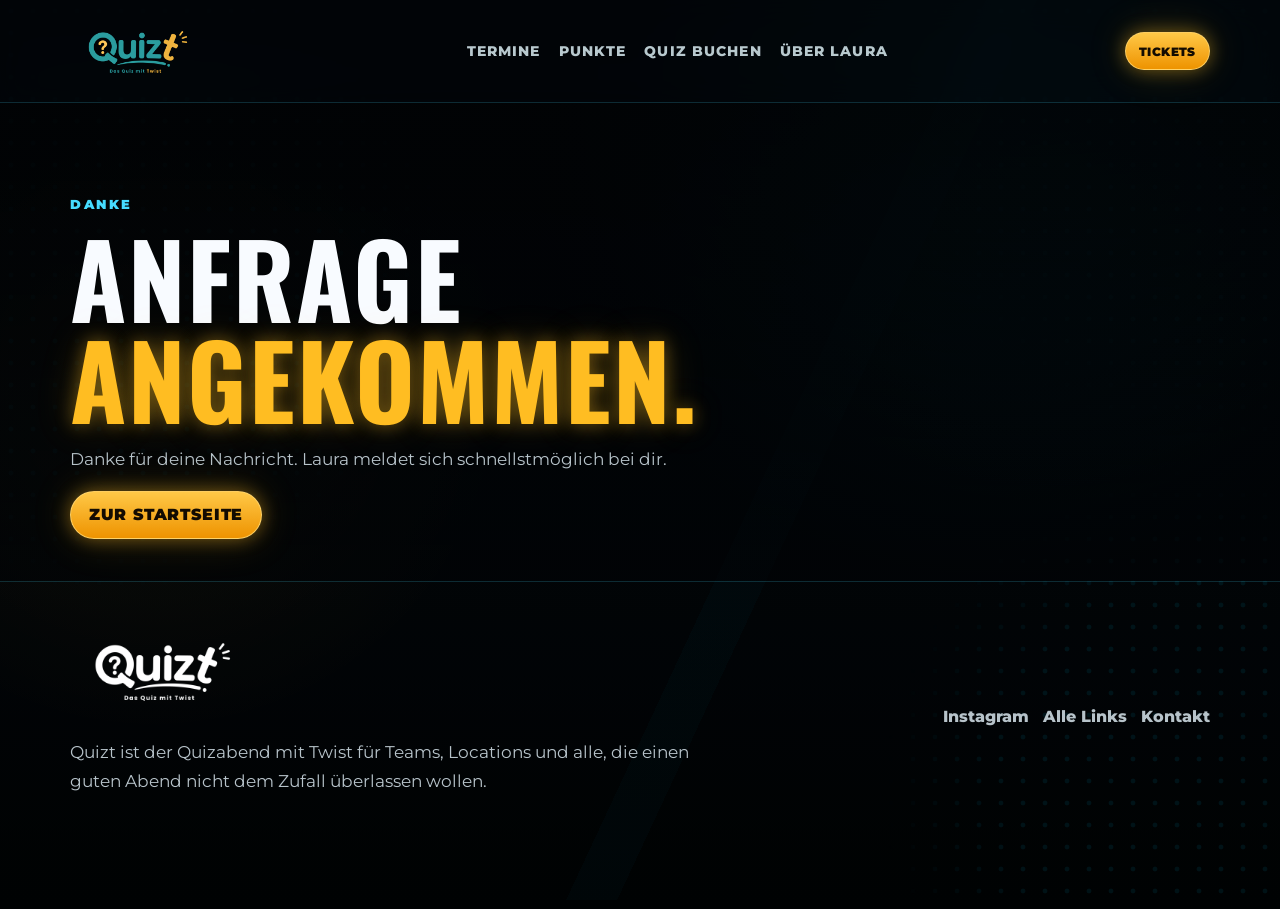
==== danke.html @ 89da3622 "Add files via upload" ====
<!doctype html>
<html lang="de">
<head>
  <meta charset="utf-8">
  <meta name="viewport" content="width=device-width, initial-scale=1">
  <title>Danke - Quizt</title>
  <meta name="description" content="Danke für deine Quizt Anfrage.">
  <link rel="icon" href="favicon-32.png">
  <link rel="apple-touch-icon" href="favicon-180.png">
  <link rel="preconnect" href="https://fonts.googleapis.com">
  <link rel="preconnect" href="https://fonts.gstatic.com" crossorigin>
  <link href="https://fonts.googleapis.com/css2?family=Montserrat:wght@500;700;800;900&family=Oswald:wght@600;700&display=swap" rel="stylesheet">
  <link rel="stylesheet" href="style.css">
</head>
<body>
<header class="site-header">
  <div class="header-inner">
    <a class="brand-mini" href="index.html" data-link="home" aria-label="Quizt Startseite"><img class="js-logo" src="quizt-logo-color.png" alt="Quizt Logo"></a>
    <nav class="nav" aria-label="Hauptnavigation">
      <a data-link="termine">Termine</a>
      <a data-link="punkte">Punkte</a>
      <a data-link="buchen">Quiz buchen</a>
      <a data-link="laura">Über Laura</a>
    </nav>
    <div class="header-actions"><a class="btn btn-primary btn-small" data-link="termine">Tickets</a></div>
  </div>
</header>
<main><section class="page-hero"><div class="container"><p class="kicker">Danke</p><h1>Anfrage<br><span class="accent">angekommen.</span></h1><p>Danke für deine Nachricht. Laura meldet sich schnellstmöglich bei dir.</p><a class="btn btn-primary" data-link="home">Zur Startseite</a></div></section></main>
<footer class="footer">
  <div class="container footer-grid">
    <div>
      <img src="quizt-logo-white.png" alt="Quizt Logo weiß">
      <p>Quizt ist der Quizabend mit Twist für Teams, Locations und alle, die einen guten Abend nicht dem Zufall überlassen wollen.</p>
    </div>
    <div class="footer-links">
      <a data-link="instagram" target="_blank" rel="noopener">Instagram</a>
      <a data-link="linktree" target="_blank" rel="noopener">Alle Links</a>
      <a data-email>Kontakt</a>
    </div>
  </div>
</footer>
<nav class="mobile-bar" aria-label="Mobile Schnellnavigation">
  <a data-link="termine">Termine</a>
  <a data-link="punkte">Punkte</a>
  <a data-link="buchen">Buchen</a>
</nav>
<script src="data.js"></script>
<script src="script.js"></script>
</body>
</html>
---- style.css ----
:root {
  --bg: #020609;
  --panel: rgba(4, 13, 18, 0.78);
  --panel-strong: rgba(2, 8, 12, 0.94);
  --cyan: #07b8df;
  --cyan-soft: #46dcff;
  --gold: #ffbd22;
  --gold-soft: #ffd46b;
  --white: #f8fbff;
  --muted: #b7c3ca;
  --line: rgba(70, 220, 255, 0.52);
  --danger: #ff5c5c;
  --shadow-cyan: 0 0 18px rgba(8, 190, 230, .45), 0 0 36px rgba(8, 190, 230, .18);
  --shadow-gold: 0 0 18px rgba(255, 189, 34, .4), 0 0 42px rgba(255, 189, 34, .18);
  --radius: 24px;
  --max: 1180px;
}

* { box-sizing: border-box; }
html { scroll-behavior: smooth; }
body {
  margin: 0;
  background:
    radial-gradient(circle at 82% 10%, rgba(8, 184, 223, .22), transparent 26rem),
    radial-gradient(circle at 12% 42%, rgba(255, 189, 34, .12), transparent 22rem),
    linear-gradient(180deg, #010304 0%, #061017 48%, #020609 100%);
  color: var(--white);
  font-family: Montserrat, Arial, sans-serif;
  min-height: 100vh;
  overflow-x: hidden;
}

body::before,
body::after {
  content: "";
  position: fixed;
  inset: 0;
  pointer-events: none;
  z-index: -1;
}
body::before {
  background-image: radial-gradient(circle, rgba(8, 184, 223, .38) 0 2px, transparent 2.8px);
  background-size: 22px 22px;
  mask-image: radial-gradient(circle at 8% 28%, black 0 13rem, transparent 22rem), radial-gradient(circle at 95% 14%, black 0 12rem, transparent 21rem), radial-gradient(circle at 95% 88%, black 0 13rem, transparent 21rem);
}
body::after {
  background: linear-gradient(115deg, transparent 0 58%, rgba(8, 184, 223, .1) 58% 61%, transparent 61% 100%);
}

a { color: inherit; text-decoration: none; }
img { max-width: 100%; display: block; }

.site-header {
  position: sticky;
  top: 0;
  z-index: 50;
  background: rgba(2, 6, 9, .78);
  backdrop-filter: blur(16px);
  border-bottom: 1px solid rgba(70, 220, 255, .18);
}
.header-inner {
  max-width: var(--max);
  margin: 0 auto;
  padding: 14px 20px;
  display: flex;
  align-items: center;
  justify-content: space-between;
  gap: 18px;
}
.brand-mini { display: flex; align-items: center; gap: 12px; min-width: 160px; }
.brand-mini img { width: 132px; height: auto; }
.nav { display: flex; gap: 18px; align-items: center; color: #dceff5; font-weight: 800; font-size: 14px; text-transform: uppercase; letter-spacing: .08em; }
.nav a { opacity: .84; }
.nav a:hover { color: var(--gold); opacity: 1; }
.header-actions { display: flex; gap: 10px; align-items: center; }

.btn {
  display: inline-flex;
  align-items: center;
  justify-content: center;
  min-height: 48px;
  padding: 13px 18px;
  border-radius: 999px;
  border: 1px solid rgba(70, 220, 255, .62);
  background: rgba(0, 16, 24, .76);
  color: var(--white);
  font-weight: 900;
  letter-spacing: .04em;
  text-transform: uppercase;
  box-shadow: var(--shadow-cyan);
  cursor: pointer;
  transition: transform .16s ease, border-color .16s ease, background .16s ease;
}
.btn:hover { transform: translateY(-2px); border-color: var(--gold); background: rgba(12, 26, 30, .95); }
.btn-primary { background: linear-gradient(180deg, #ffc847, #ee9300); color: #130b01; border-color: rgba(255, 212, 107, .9); box-shadow: var(--shadow-gold); }
.btn-ghost { border-color: rgba(255, 189, 34, .55); box-shadow: none; }
.btn-small { min-height: 38px; padding: 9px 13px; font-size: 12px; }

.container { max-width: var(--max); margin: 0 auto; padding: 0 20px; }
.section { padding: 74px 0; position: relative; }
.section-tight { padding: 48px 0; }
.kicker { color: var(--cyan-soft); text-transform: uppercase; font-weight: 900; letter-spacing: .2em; font-size: 13px; margin: 0 0 12px; }
h1, h2, h3 { margin: 0; line-height: .98; }
h1 { font-family: Oswald, Impact, sans-serif; font-size: clamp(44px, 8vw, 104px); text-transform: uppercase; letter-spacing: .02em; }
h2 { font-family: Oswald, Impact, sans-serif; font-size: clamp(36px, 5vw, 66px); text-transform: uppercase; letter-spacing: .02em; }
h3 { font-size: 22px; }
p { color: var(--muted); line-height: 1.7; font-size: 17px; }
.accent { color: var(--gold); text-shadow: var(--shadow-gold); }
.cyan { color: var(--cyan-soft); text-shadow: var(--shadow-cyan); }

.hero {
  min-height: 760px;
  padding: 70px 0 64px;
  display: flex;
  align-items: center;
  background:
    linear-gradient(180deg, rgba(2, 6, 9, .18), rgba(2, 6, 9, .88)),
    url('quizt-hero-wide.png') center top / cover no-repeat;
  position: relative;
}
.hero::before {
  content: "?";
  position: absolute;
  right: 7vw;
  top: 18%;
  color: rgba(255, 189, 34, .18);
  font-family: Oswald, Impact, sans-serif;
  font-size: min(28vw, 320px);
  line-height: 1;
  text-shadow: var(--shadow-gold);
}
.hero-grid {
  display: grid;
  grid-template-columns: 1.05fr .95fr;
  gap: 34px;
  align-items: end;
}
.hero-logo { width: min(520px, 92%); margin: 0 0 18px; filter: drop-shadow(0 0 18px rgba(7,184,223,.26)); }
.hero-copy { position: relative; z-index: 2; padding: 24px 0; }
.hero-copy p { max-width: 620px; font-size: 20px; color: #e7f4f7; }
.hero-buttons { display: flex; flex-wrap: wrap; gap: 12px; margin-top: 28px; }
.chalk-board {
  position: absolute;
  left: 26px;
  top: 160px;
  width: 190px;
  transform: rotate(-4deg);
  padding: 22px 18px;
  border: 8px solid rgba(90, 64, 36, .75);
  background: rgba(1, 5, 6, .72);
  box-shadow: 0 18px 40px rgba(0,0,0,.45);
  font-family: Oswald, Impact, sans-serif;
  color: rgba(255,255,255,.92);
  text-transform: uppercase;
  text-align: center;
  line-height: 1.85;
  font-size: 20px;
}
.chalk-board .gold { color: var(--gold); }

.event-featured {
  position: relative;
  z-index: 2;
  align-self: center;
  background: linear-gradient(180deg, rgba(2, 8, 12, .88), rgba(2, 8, 12, .72));
  border: 1px solid rgba(70, 220, 255, .62);
  border-radius: var(--radius);
  box-shadow: var(--shadow-cyan), inset 0 0 32px rgba(8,184,223,.08);
  padding: 24px;
}
.event-featured .label { display: inline-flex; gap: 10px; align-items: center; color: var(--gold); font-weight: 900; text-transform: uppercase; letter-spacing: .1em; }
.event-featured h2 { font-size: clamp(36px, 5vw, 58px); margin: 14px 0 10px; }
.event-list-mini { display: grid; gap: 10px; margin: 20px 0; }
.event-line { display: flex; gap: 12px; align-items: center; padding: 14px 16px; border: 1px solid rgba(70, 220, 255, .42); border-radius: 16px; background: rgba(0,0,0,.32); }
.event-line strong { color: var(--gold-soft); }
.event-line span:first-child { color: var(--cyan-soft); width: 26px; text-align: center; }

.panel {
  background: var(--panel);
  border: 1px solid rgba(70, 220, 255, .35);
  border-radius: var(--radius);
  box-shadow: var(--shadow-cyan), inset 0 0 42px rgba(8,184,223,.05);
  padding: 28px;
}
.panel-gold { border-color: rgba(255, 189, 34, .42); box-shadow: var(--shadow-gold); }
.grid-2 { display: grid; grid-template-columns: 1fr 1fr; gap: 24px; align-items: center; }
.grid-3 { display: grid; grid-template-columns: repeat(3, 1fr); gap: 20px; }

.cards { display: grid; grid-template-columns: repeat(2, minmax(0, 1fr)); gap: 22px; margin-top: 28px; }
.event-card {
  background: rgba(3, 13, 17, .82);
  border: 1px solid rgba(70, 220, 255, .38);
  border-radius: var(--radius);
  overflow: hidden;
  box-shadow: 0 20px 50px rgba(0,0,0,.35);
}
.event-card-media { aspect-ratio: 16 / 9; background: #000; overflow: hidden; }
.event-card-media img { width: 100%; height: 100%; object-fit: cover; object-position: top center; }
.event-card-body { padding: 22px; }
.badge { display: inline-flex; align-items: center; gap: 8px; padding: 8px 12px; border-radius: 999px; background: rgba(255, 189, 34, .12); color: var(--gold-soft); border: 1px solid rgba(255, 189, 34, .42); font-weight: 900; text-transform: uppercase; letter-spacing: .06em; font-size: 12px; }
.meta { display: grid; gap: 8px; margin: 16px 0 18px; color: #eaf8fb; }
.meta div { display: flex; gap: 10px; align-items: flex-start; }
.card-actions { display: flex; flex-wrap: wrap; gap: 10px; }

.icon-card { padding: 26px; background: rgba(2, 10, 14, .7); border: 1px solid rgba(70, 220, 255, .28); border-radius: var(--radius); }
.icon-bubble { width: 54px; height: 54px; border-radius: 50%; display: grid; place-items: center; background: var(--cyan); color: white; font-size: 25px; box-shadow: var(--shadow-cyan); margin-bottom: 18px; }
.icon-bubble.gold { background: var(--gold); color: #211300; box-shadow: var(--shadow-gold); }

.score-form { display: flex; gap: 12px; flex-wrap: wrap; margin-top: 18px; }
.score-form input {
  flex: 1 1 230px;
  min-height: 54px;
  padding: 0 18px;
  border-radius: 16px;
  border: 1px solid rgba(70, 220, 255, .52);
  background: rgba(0,0,0,.42);
  color: white;
  font-size: 20px;
  font-weight: 900;
  letter-spacing: .12em;
  outline: none;
  box-shadow: inset 0 0 16px rgba(8,184,223,.12);
}

.form-grid { display: grid; grid-template-columns: 1fr 1fr; gap: 14px; }
.form-field { display: grid; gap: 8px; }
.form-field.full { grid-column: 1 / -1; }
label { color: #eaf8fb; font-weight: 800; font-size: 14px; }
input, textarea, select {
  font: inherit;
  border-radius: 14px;
  border: 1px solid rgba(70, 220, 255, .36);
  background: rgba(0,0,0,.44);
  color: white;
  padding: 14px 15px;
  outline: none;
}
textarea { min-height: 150px; resize: vertical; }
input:focus, textarea:focus, select:focus { border-color: var(--gold); box-shadow: 0 0 0 4px rgba(255, 189, 34, .12); }
.honeypot { display: none; }

.footer { padding: 38px 0 96px; border-top: 1px solid rgba(70, 220, 255, .18); background: rgba(0,0,0,.24); }
.footer-grid { display: grid; grid-template-columns: 1.2fr .8fr; gap: 26px; align-items: center; }
.footer img { width: 180px; margin-bottom: 12px; }
.footer-links { display: flex; gap: 14px; flex-wrap: wrap; justify-content: flex-end; color: var(--muted); font-weight: 800; }

.mobile-bar {
  position: fixed;
  left: 12px;
  right: 12px;
  bottom: 12px;
  z-index: 60;
  display: none;
  grid-template-columns: repeat(3, 1fr);
  gap: 8px;
  padding: 8px;
  border-radius: 20px;
  background: rgba(2, 6, 9, .9);
  border: 1px solid rgba(70, 220, 255, .32);
  backdrop-filter: blur(14px);
}
.mobile-bar a { text-align: center; padding: 10px 8px; border-radius: 14px; background: rgba(8,184,223,.12); font-weight: 900; font-size: 12px; text-transform: uppercase; }
.mobile-bar a:nth-child(2) { background: rgba(255,189,34,.18); color: var(--gold-soft); }

.page-hero { padding: 90px 0 42px; background: linear-gradient(180deg, rgba(7,184,223,.12), transparent); }
.page-hero p { max-width: 740px; }
.empty-state { margin-top: 20px; padding: 22px; border: 1px dashed rgba(70, 220, 255, .42); border-radius: 20px; color: var(--muted); }

@media (max-width: 1060px) {
  .chalk-board { display: none; }
  .hero-grid { grid-template-columns: 1fr; }
  .event-featured { max-width: 680px; }
  .nav { display: none; }
}
@media (max-width: 760px) {
  .header-actions .btn { display: none; }
  .mobile-bar { display: grid; }
  .hero { min-height: auto; padding: 54px 0 40px; background-position: center top; }
  .hero-logo { width: 86%; }
  .hero-copy p { font-size: 17px; }
  .section { padding: 54px 0; }
  .grid-2, .grid-3, .cards, .footer-grid { grid-template-columns: 1fr; }
  .footer-links { justify-content: flex-start; }
  .form-grid { grid-template-columns: 1fr; }
  .event-featured, .panel { padding: 20px; }
  .event-line { align-items: flex-start; }
}

/* Updates 2026-06-14: ruhigere Hintergründe, mehr Lesbarkeit */
body {
  background:
    radial-gradient(circle at 82% 10%, rgba(8, 184, 223, .12), transparent 26rem),
    radial-gradient(circle at 12% 42%, rgba(255, 189, 34, .07), transparent 22rem),
    linear-gradient(180deg, #010203 0%, #03080c 48%, #010304 100%);
}
body::before { opacity: .32; }
body::after { opacity: .35; }
.hero {
  background:
    linear-gradient(90deg, rgba(1, 3, 5, .86) 0%, rgba(1, 3, 5, .72) 42%, rgba(1, 3, 5, .82) 100%),
    linear-gradient(180deg, rgba(1, 3, 5, .44), rgba(1, 3, 5, .94)),
    url('quizt-hero-wide.png') center top / cover no-repeat;
  box-shadow: inset 0 -160px 170px rgba(0,0,0,.74), inset 0 0 120px rgba(0,0,0,.56);
}
.panel,
.event-featured,
.event-card,
.icon-card {
  background-color: rgba(1, 7, 10, .92);
}
.event-featured {
  backdrop-filter: blur(6px);
}
.page-hero {
  background:
    linear-gradient(180deg, rgba(1, 3, 5, .92), rgba(1, 3, 5, .74)),
    radial-gradient(circle at 78% 0%, rgba(8,184,223,.12), transparent 30rem);
}

.laura-layout {
  display: grid;
  grid-template-columns: .9fr 1.1fr;
  gap: 24px;
  align-items: stretch;
}
.laura-photo-card {
  padding: 16px;
  border-radius: var(--radius);
  background: rgba(1, 7, 10, .92);
  border: 1px solid rgba(70, 220, 255, .35);
  box-shadow: var(--shadow-cyan), inset 0 0 42px rgba(8,184,223,.05);
}
.laura-photo-card img {
  width: 100%;
  height: 100%;
  min-height: 520px;
  object-fit: cover;
  object-position: center center;
  border-radius: 18px;
  filter: contrast(.98) brightness(.94) saturate(.92);
}
.laura-note {
  margin-top: 18px;
  padding: 16px 18px;
  border-left: 4px solid var(--gold);
  background: rgba(255, 189, 34, .08);
  border-radius: 14px;
  color: #f7ecce;
}
.home-laura-mini {
  display: flex;
  gap: 16px;
  align-items: center;
  margin: 20px 0;
}
.home-laura-mini img {
  width: 86px;
  height: 86px;
  border-radius: 22px;
  object-fit: cover;
  border: 1px solid rgba(255, 189, 34, .42);
}

@media (max-width: 760px) {
  .hero {
    background:
      linear-gradient(180deg, rgba(1, 3, 5, .9), rgba(1, 3, 5, .84)),
      url('quizt-hero-wide.png') center top / cover no-repeat;
  }
  .laura-layout { grid-template-columns: 1fr; }
  .laura-photo-card img { min-height: auto; max-height: 520px; }
}

@media (max-width: 760px) {
  body { padding-bottom: 92px; }
  main { padding-bottom: 28px; }
}
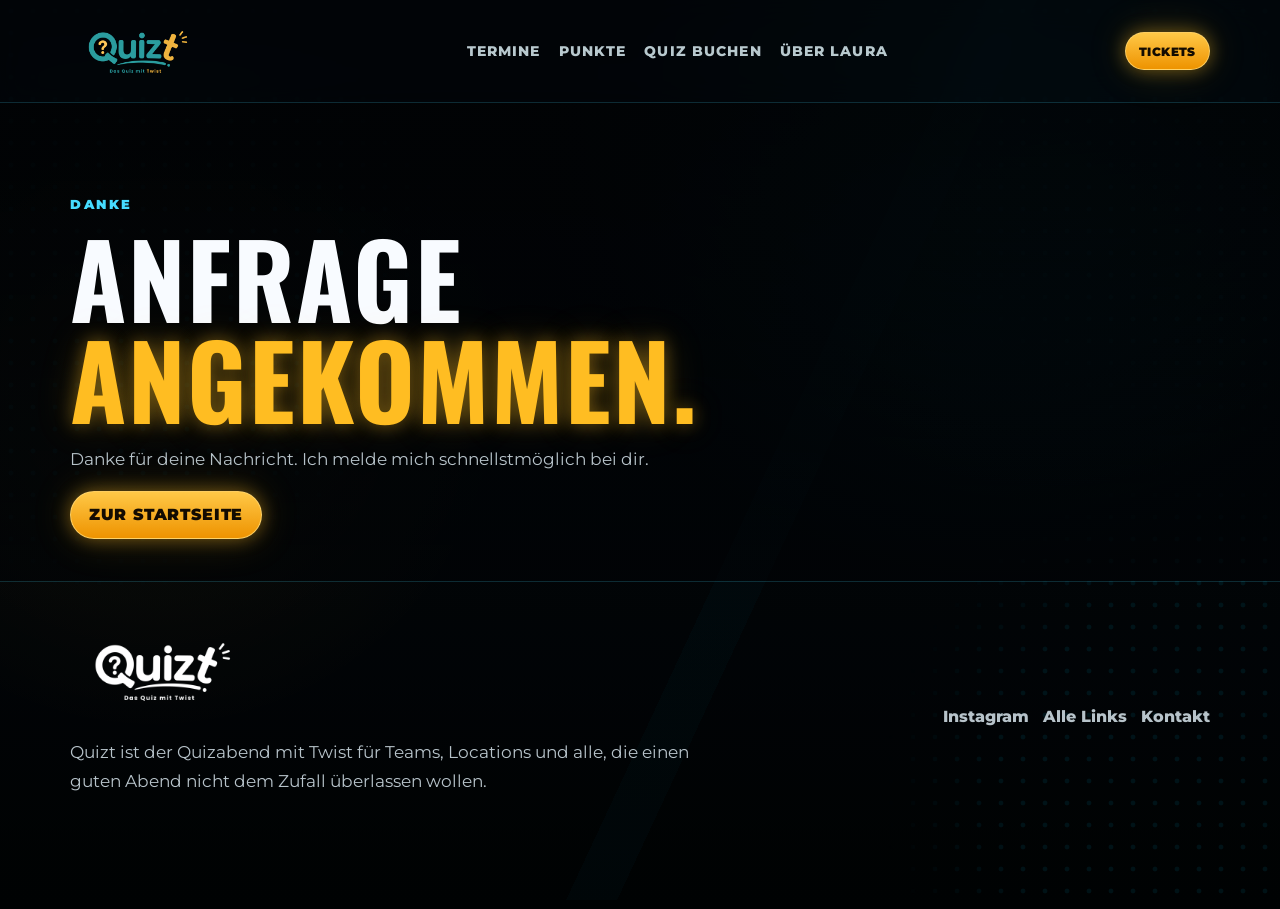
==== commit d8eaccdb: "Add files via upload" ====
--- a/danke.html
+++ b/danke.html
@@ -25,7 +25,7 @@
     <div class="header-actions"><a class="btn btn-primary btn-small" data-link="termine">Tickets</a></div>
   </div>
 </header>
-<main><section class="page-hero"><div class="container"><p class="kicker">Danke</p><h1>Anfrage<br><span class="accent">angekommen.</span></h1><p>Danke für deine Nachricht. Laura meldet sich schnellstmöglich bei dir.</p><a class="btn btn-primary" data-link="home">Zur Startseite</a></div></section></main>
+<main><section class="page-hero"><div class="container"><p class="kicker">Danke</p><h1>Anfrage<br><span class="accent">angekommen.</span></h1><p>Danke für deine Nachricht. Ich melde mich schnellstmöglich bei dir.</p><a class="btn btn-primary" data-link="home">Zur Startseite</a></div></section></main>
 <footer class="footer">
   <div class="container footer-grid">
     <div>
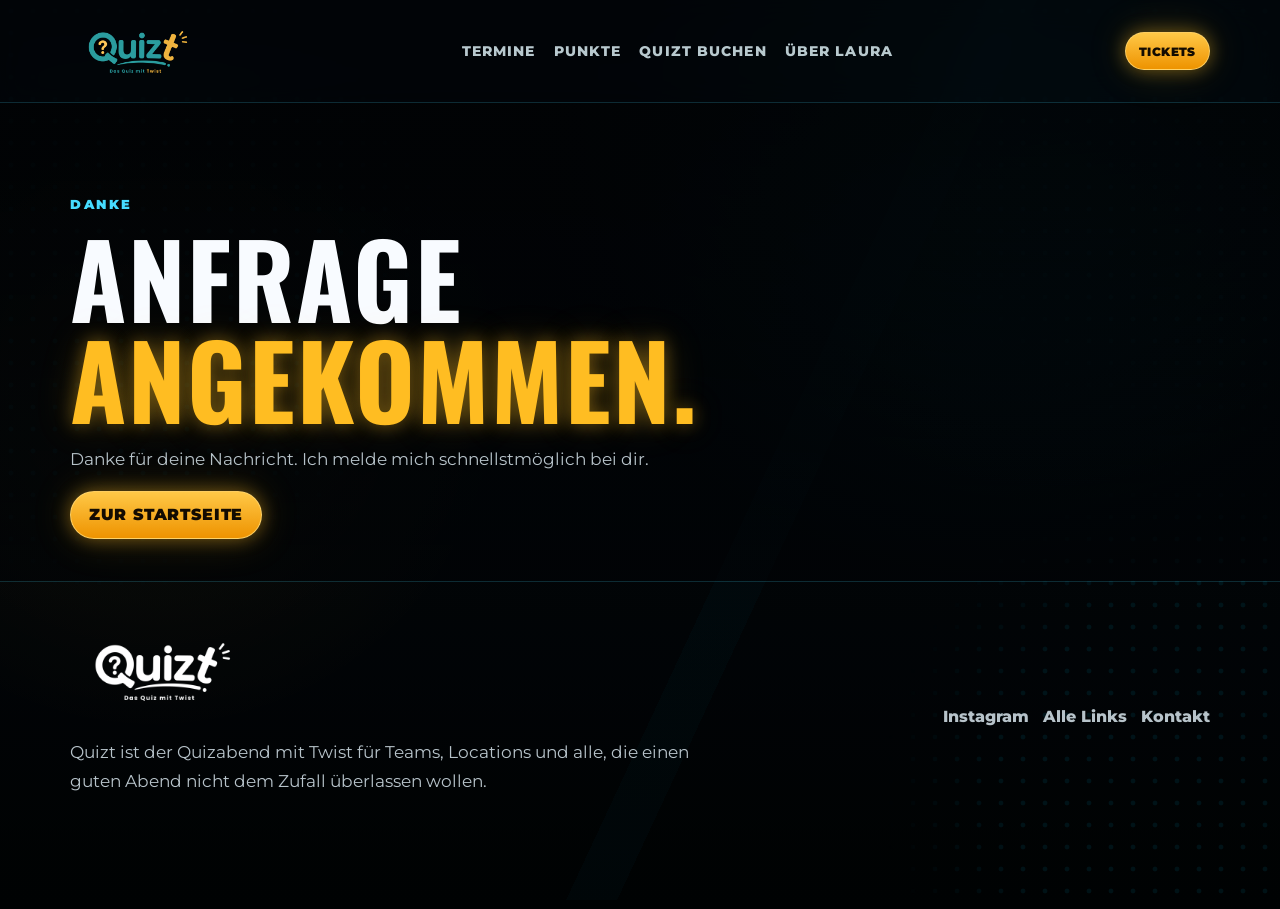
==== commit 38e3eaa7: "Add files via upload" ====
--- a/danke.html
+++ b/danke.html
@@ -19,7 +19,7 @@
     <nav class="nav" aria-label="Hauptnavigation">
       <a data-link="termine">Termine</a>
       <a data-link="punkte">Punkte</a>
-      <a data-link="buchen">Quiz buchen</a>
+      <a data-link="buchen">Quizt buchen</a>
       <a data-link="laura">Über Laura</a>
     </nav>
     <div class="header-actions"><a class="btn btn-primary btn-small" data-link="termine">Tickets</a></div>
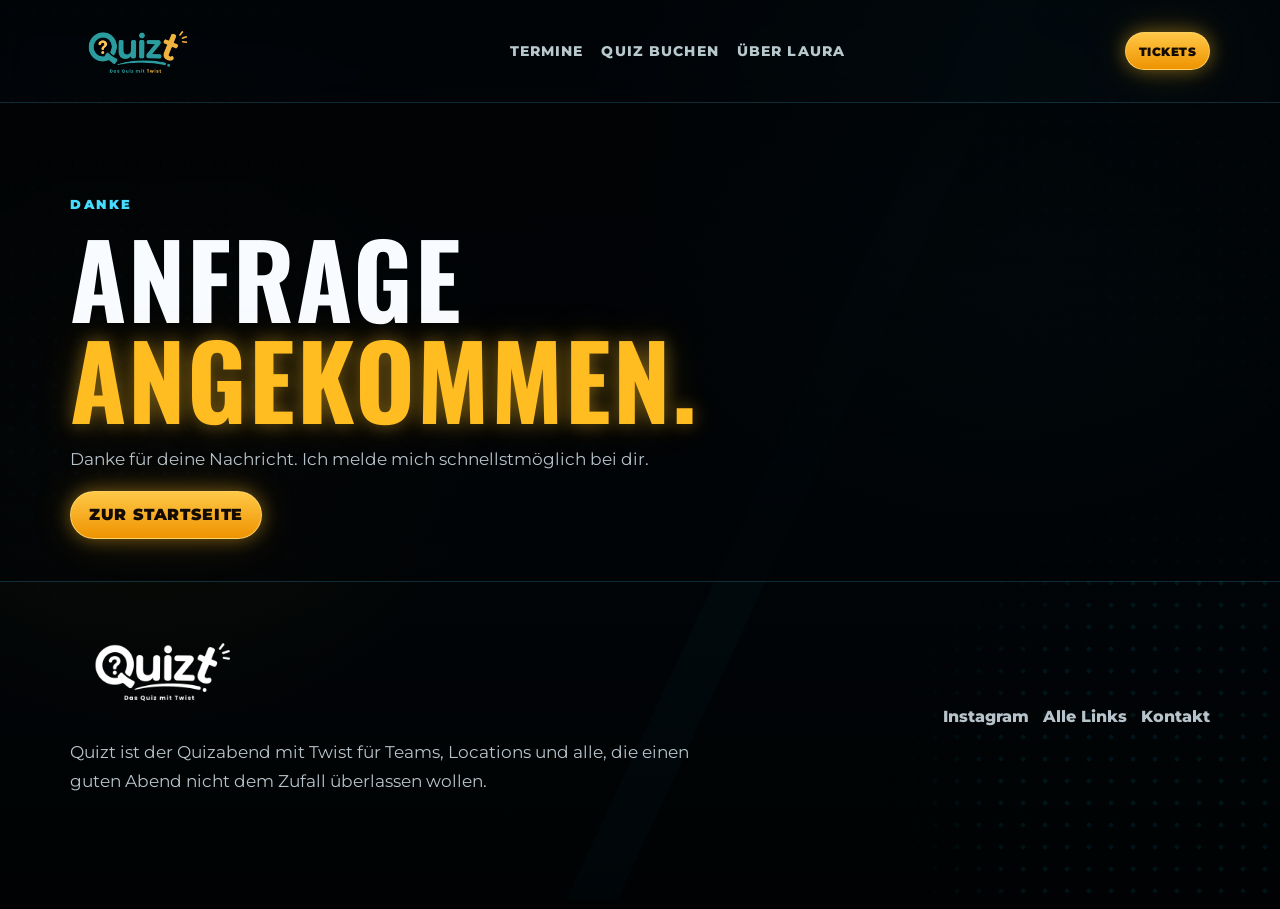
==== commit 168a8d1f: "Add files via upload" ====
--- a/danke.html
+++ b/danke.html
@@ -18,8 +18,7 @@
     <a class="brand-mini" href="index.html" data-link="home" aria-label="Quizt Startseite"><img class="js-logo" src="quizt-logo-color.png" alt="Quizt Logo"></a>
     <nav class="nav" aria-label="Hauptnavigation">
       <a data-link="termine">Termine</a>
-      <a data-link="punkte">Punkte</a>
-      <a data-link="buchen">Quizt buchen</a>
+      <a data-link="buchen">Quiz buchen</a>
       <a data-link="laura">Über Laura</a>
     </nav>
     <div class="header-actions"><a class="btn btn-primary btn-small" data-link="termine">Tickets</a></div>
@@ -41,7 +40,7 @@
 </footer>
 <nav class="mobile-bar" aria-label="Mobile Schnellnavigation">
   <a data-link="termine">Termine</a>
-  <a data-link="punkte">Punkte</a>
+  <a data-link="laura">Laura</a>
   <a data-link="buchen">Buchen</a>
 </nav>
 <script src="data.js"></script>
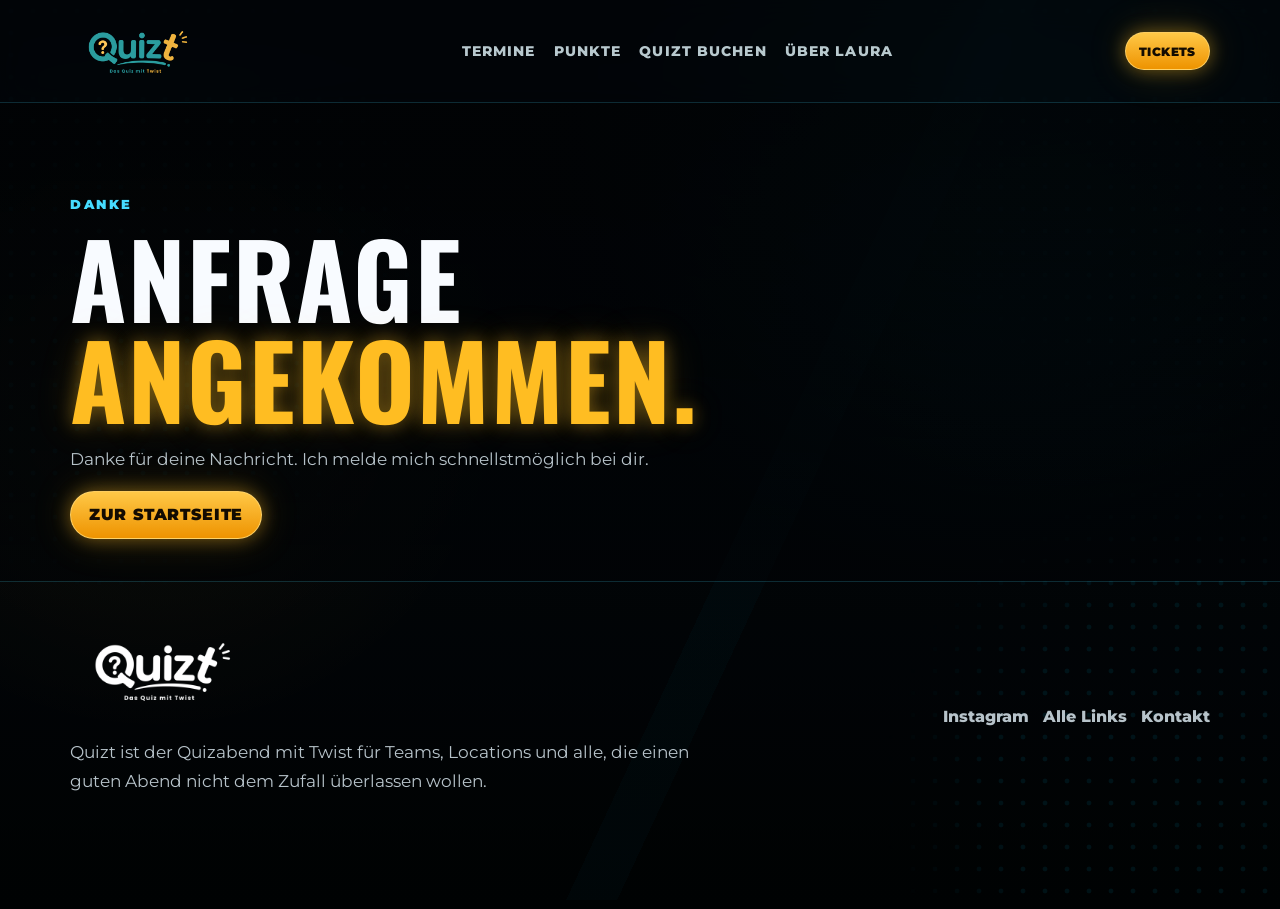
==== commit 8178efcd: "Add files via upload" ====
--- a/danke.html
+++ b/danke.html
@@ -18,7 +18,8 @@
     <a class="brand-mini" href="index.html" data-link="home" aria-label="Quizt Startseite"><img class="js-logo" src="quizt-logo-color.png" alt="Quizt Logo"></a>
     <nav class="nav" aria-label="Hauptnavigation">
       <a data-link="termine">Termine</a>
-      <a data-link="buchen">Quiz buchen</a>
+      <a data-link="punkte">Punkte</a>
+      <a data-link="buchen">Quizt buchen</a>
       <a data-link="laura">Über Laura</a>
     </nav>
     <div class="header-actions"><a class="btn btn-primary btn-small" data-link="termine">Tickets</a></div>
@@ -40,7 +41,7 @@
 </footer>
 <nav class="mobile-bar" aria-label="Mobile Schnellnavigation">
   <a data-link="termine">Termine</a>
-  <a data-link="laura">Laura</a>
+  <a data-link="punkte">Punkte</a>
   <a data-link="buchen">Buchen</a>
 </nav>
 <script src="data.js"></script>
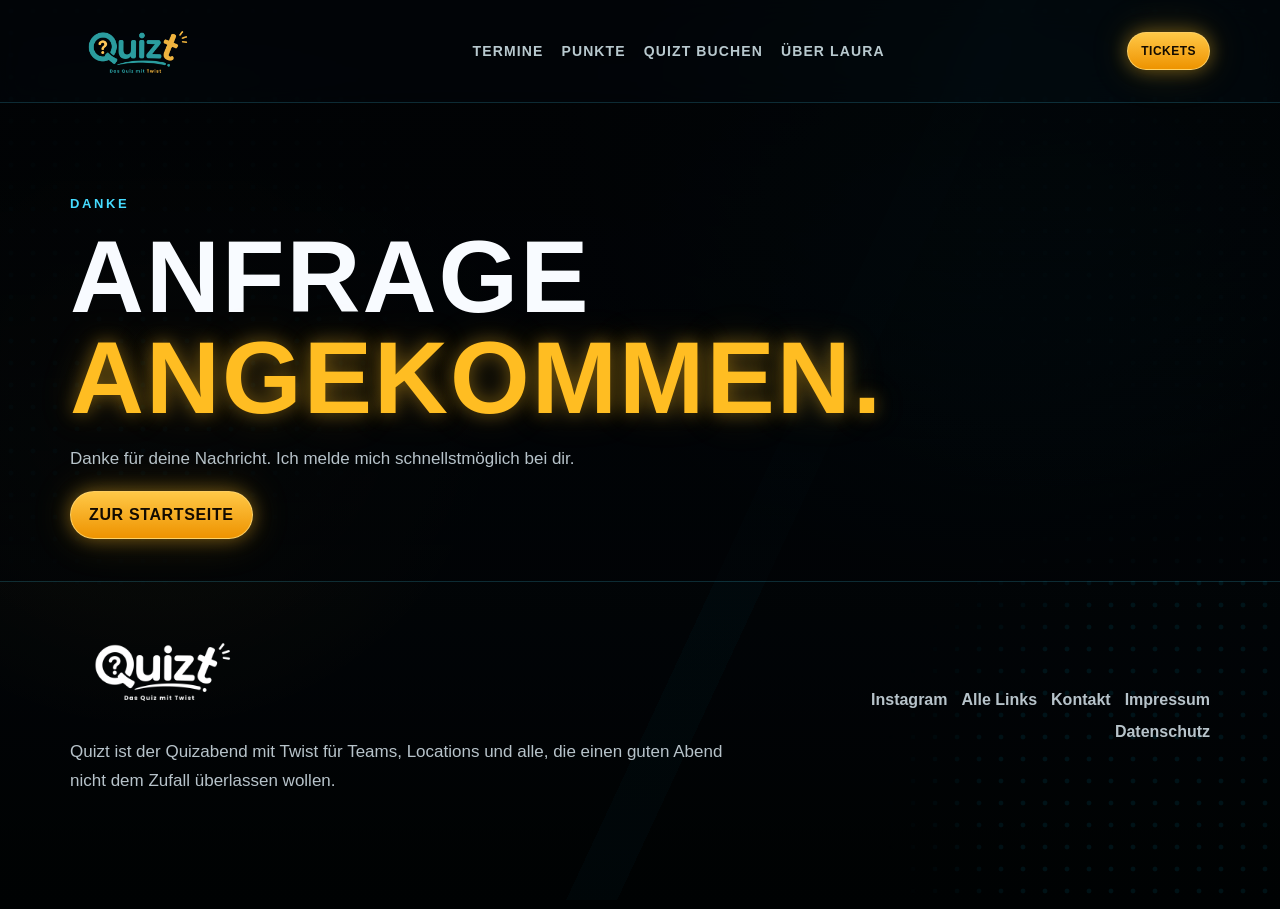
==== commit 80cc7fee: "Add files via upload" ====
--- a/danke.html
+++ b/danke.html
@@ -7,9 +7,6 @@
   <meta name="description" content="Danke für deine Quizt Anfrage.">
   <link rel="icon" href="favicon-32.png">
   <link rel="apple-touch-icon" href="favicon-180.png">
-  <link rel="preconnect" href="https://fonts.googleapis.com">
-  <link rel="preconnect" href="https://fonts.gstatic.com" crossorigin>
-  <link href="https://fonts.googleapis.com/css2?family=Montserrat:wght@500;700;800;900&family=Oswald:wght@600;700&display=swap" rel="stylesheet">
   <link rel="stylesheet" href="style.css">
 </head>
 <body>
@@ -36,6 +33,8 @@
       <a data-link="instagram" target="_blank" rel="noopener">Instagram</a>
       <a data-link="linktree" target="_blank" rel="noopener">Alle Links</a>
       <a data-email>Kontakt</a>
+      <a data-link="impressum">Impressum</a>
+      <a data-link="datenschutz">Datenschutz</a>
     </div>
   </div>
 </footer>
@@ -44,7 +43,7 @@
   <a data-link="punkte">Punkte</a>
   <a data-link="buchen">Buchen</a>
 </nav>
-<script src="data.js"></script>
+<script>document.write('<script src="data.js?v=' + Date.now() + '"><\/script>');</script>
 <script src="script.js"></script>
 </body>
 </html>
--- a/style.css
+++ b/style.css
@@ -25,7 +25,7 @@
     radial-gradient(circle at 12% 42%, rgba(255, 189, 34, .12), transparent 22rem),
     linear-gradient(180deg, #010304 0%, #061017 48%, #020609 100%);
   color: var(--white);
-  font-family: Montserrat, Arial, sans-serif;
+  font-family: Arial, Helvetica, sans-serif;
   min-height: 100vh;
   overflow-x: hidden;
 }
@@ -375,3 +375,51 @@
   body { padding-bottom: 92px; }
   main { padding-bottom: 28px; }
 }
+
+
+.section-heading-row {
+  display: flex;
+  justify-content: space-between;
+  align-items: end;
+  gap: 18px;
+  margin-bottom: 22px;
+}
+.section-past {
+  padding-top: 10px;
+}
+.event-card.is-past {
+  opacity: .9;
+}
+.event-card.is-past .event-card-media img {
+  filter: grayscale(.28) brightness(.72) saturate(.78);
+}
+.badge-muted {
+  background: rgba(255,255,255,.08);
+  color: #d7e8ee;
+  border-color: rgba(255,255,255,.18);
+}
+.legal-content {
+  max-width: 920px;
+}
+.legal-content .panel {
+  margin-bottom: 20px;
+}
+.legal-content h2 {
+  font-size: clamp(26px, 4vw, 42px);
+  margin-top: 0;
+}
+.legal-content h3 {
+  color: var(--gold);
+  margin-top: 26px;
+}
+.legal-content p,
+.legal-content li {
+  color: #d7e8ee;
+  line-height: 1.75;
+}
+.legal-content ul {
+  padding-left: 22px;
+}
+.footer-links a {
+  cursor: pointer;
+}
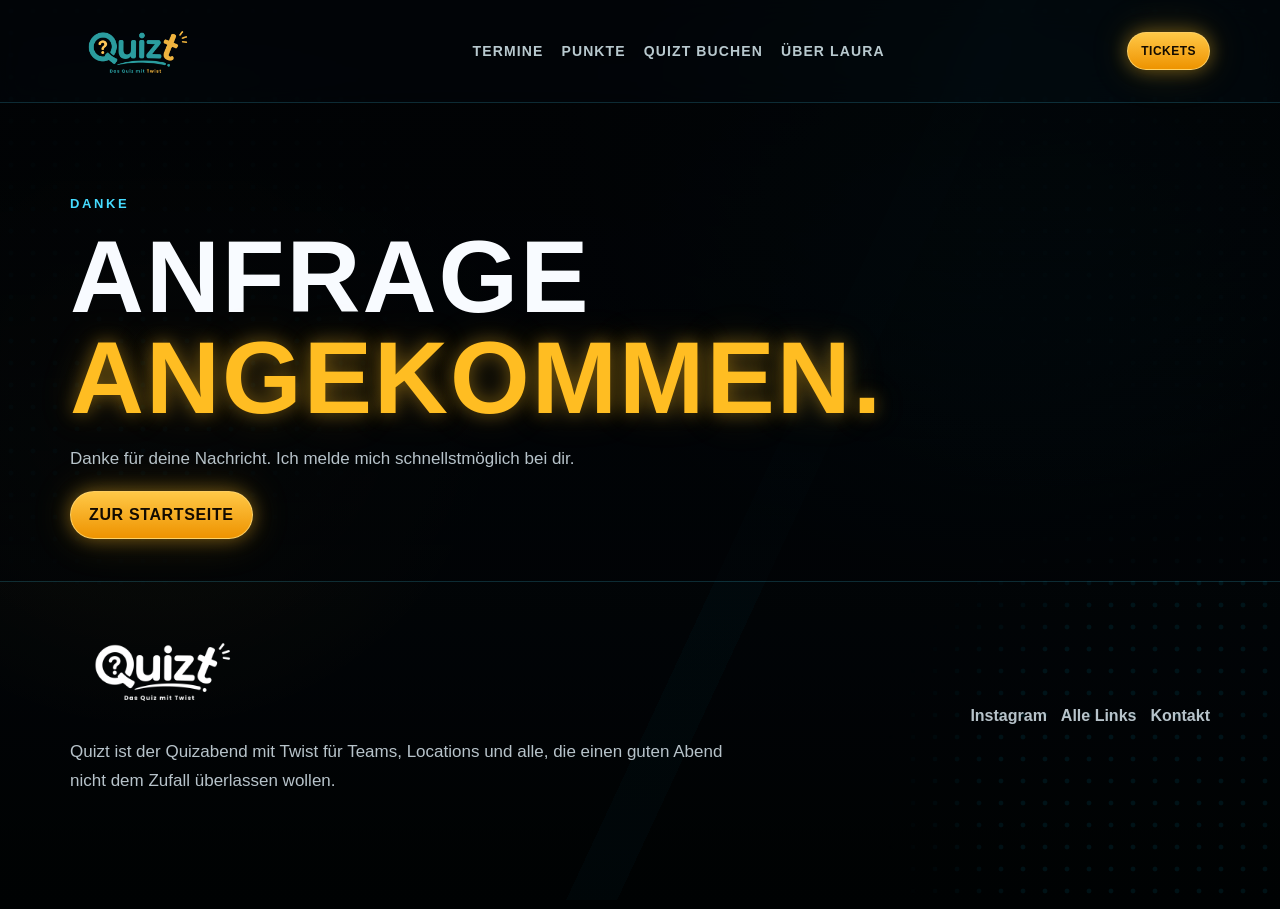
==== commit a2a3ef8e: "Add files via upload" ====
--- a/danke.html
+++ b/danke.html
@@ -33,8 +33,6 @@
       <a data-link="instagram" target="_blank" rel="noopener">Instagram</a>
       <a data-link="linktree" target="_blank" rel="noopener">Alle Links</a>
       <a data-email>Kontakt</a>
-      <a data-link="impressum">Impressum</a>
-      <a data-link="datenschutz">Datenschutz</a>
     </div>
   </div>
 </footer>
